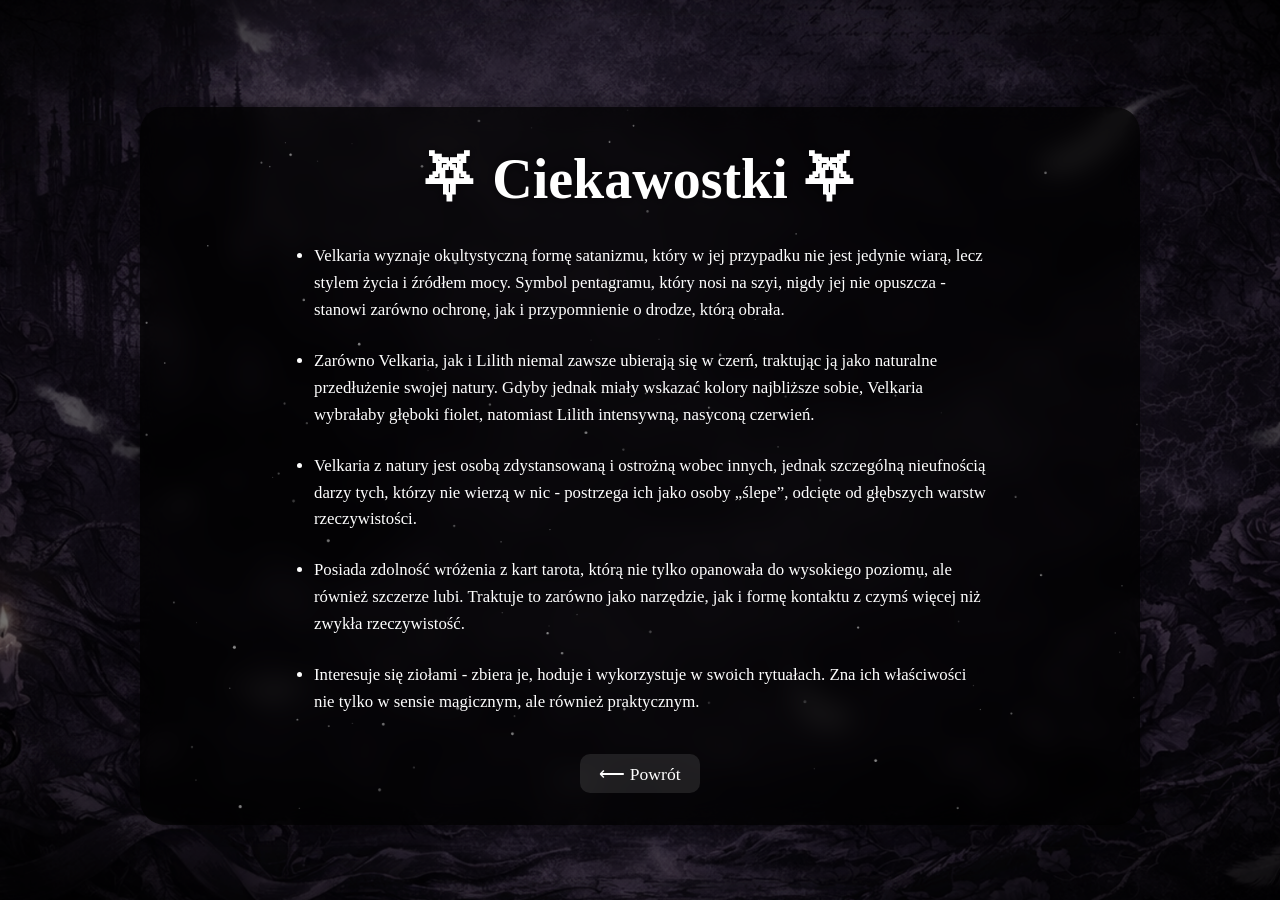
==== ciek.html @ 31221388 "Add files via upload" ====
<!DOCTYPE html>
<html lang="pl">
<head>
  <meta charset="UTF-8" />
  <meta name="viewport" content="width=device-width, initial-scale=1.0" />
  <title>Velkaria Ve Veythorn</title>
  <link rel="stylesheet" href="style.css" />
  <link rel="icon" href="img/pen.ico" />
</head>
<body>

  <div class="content-box">
    <canvas id="ashParticles" style="position:fixed; top:0; left:0; width:100%; height:100%; pointer-events:none; z-index:-1;"></canvas>
    <div id="rose-container"></div>
    <h1>⛧ Ciekawostki ⛧</h1>
    <div class="info-block">
      <ul class="facts-list">
        <li>
          Velkaria wyznaje okultystyczną formę satanizmu, który w jej przypadku nie jest jedynie wiarą, lecz stylem życia i źródłem mocy. Symbol pentagramu, który nosi na szyi, nigdy jej nie opuszcza - stanowi zarówno ochronę, jak i przypomnienie o drodze, którą obrała.
        </li>
        <li>
          Zarówno Velkaria, jak i Lilith niemal zawsze ubierają się w czerń, traktując ją jako naturalne przedłużenie swojej natury. Gdyby jednak miały wskazać kolory najbliższe sobie, Velkaria wybrałaby głęboki fiolet, natomiast Lilith intensywną, nasyconą czerwień.
        </li>
        <li>
          Velkaria z natury jest osobą zdystansowaną i ostrożną wobec innych, jednak szczególną nieufnością darzy tych, którzy nie wierzą w nic - postrzega ich jako osoby „ślepe”, odcięte od głębszych warstw rzeczywistości.
        </li>
        <li>
          Posiada zdolność wróżenia z kart tarota, którą nie tylko opanowała do wysokiego poziomu, ale również szczerze lubi. Traktuje to zarówno jako narzędzie, jak i formę kontaktu z czymś więcej niż zwykła rzeczywistość.
        <li>
          Interesuje się ziołami - zbiera je, hoduje i wykorzystuje w swoich rytuałach. Zna ich właściwości nie tylko w sensie magicznym, ale również praktycznym.
        </li>
      </ul>
    </div>

    <div class="back-button">
      <a href="index.html">⟵ Powrót</a>
    </div>
  </div>

  <script src="script.js"></script>
</body>
</html>
---- style.css ----
/* Reset */
* {
  box-sizing: border-box;
  margin: 0;
  padding: 0;

}

body {
  font-family: 'Cinzel';
  background-size: cover;
  background-position: center;
  background-repeat: no-repeat;
  min-height: 100vh;
  display: flex;
  flex-direction: column;
  align-items: center;
  justify-content: center;
  padding: 2rem;
  color: #fff;
  text-align: center;
  opacity: 0;
  animation: fadeIn 0.3s ease forwards;
  background-image: url("img/bg.png");

}

/* Fade-in całej strony */
@keyframes fadeIn {
  to {
    opacity: 1;
  }
}

/* Nazwa postaci */
h1 {
  font-size: 3.5rem;
  margin-bottom: 1rem;
  text-shadow: 0 0 10px rgba(0, 0, 0, 0.5);
  font-family: 'Apple Chancery';
}

/* Nawigacja */
nav ul {
  list-style: none;
  display: flex;
  flex-direction: column;
  gap: 1rem;
}

nav ul li a {
  font-size: 1.3rem;
  text-decoration: none;
  color: inherit;
  padding: 0.6rem 1.2rem;
  border-radius: 12px;
  transition: background-color 0.3s ease, color 0.3s ease;
}

nav ul li a:hover {
  background-color: rgba(255, 255, 255, 0.15);
}

/* Responsywność */
@media (max-width: 600px) {
  h1 {
    font-size: 2.2rem;
  }

  .moon-switcher img {
    width: 30px;
    height: 30px;
  }

  nav ul li a {
    font-size: 1rem;
    padding: 0.4rem 1rem;
  }
  
}

.content-box {
  background: rgba(0, 0, 0, 0.753); /* półprzezroczyste ciemne tło */
  padding: 2.5rem 3rem;
  border-radius: 25px;
  box-shadow: 0 0 20px rgba(0, 0, 0, 0.4);
  backdrop-filter: blur(12px);
  -webkit-backdrop-filter: blur(12px);
  max-width: 1000px;
  width: 100%;
  margin: 2rem auto 0;
  animation: fadeIn 1s ease forwards;
}



.content-box2{
    background: rgba(0, 0, 0, 0.753); /* półprzezroczyste ciemne tło */
  padding: 2.5rem 3rem;
  border-radius: 25px;
  box-shadow: 0 0 20px rgba(0, 0, 0, 0.4);
  backdrop-filter: blur(12px);
  -webkit-backdrop-filter: blur(12px);
  max-width: 1800px;
  width: 100%;
  margin: 2rem auto 0;
  animation: fadeIn 1s ease forwards;
}

.content-box3{
        background: rgba(0, 0, 0, 0.753); /* półprzezroczyste ciemne tło */
  padding: 2.5rem 3rem;
  border-radius: 25px;
  box-shadow: 0 0 20px rgba(0, 0, 0, 0.4);
  backdrop-filter: blur(12px);
  -webkit-backdrop-filter: blur(12px);
  max-width: 900px;
  width: 100%;
  margin: 2rem auto 0;
  animation: fadeIn 1s ease forwards;
}




.links {
  display: flex;
  flex-direction: column;
  gap: 0.3rem;
  font-size: 1rem;
  margin-top: 1.5rem;
}

.links a {
  text-decoration: none;
  color: #d6b0ff;
  font-size: 1rem;
  transition: color 0.3s ease;
  padding: 0.2rem 0;
  display: inline-block;
}
.links a:hover {
  color: #ffffff;
}

.info-block {
  font-size: 1.2rem;
  line-height: 1.8;
  margin-top: 2rem;
  text-align: left;
  max-width: 700px;
  margin-left: auto;
  margin-right: auto;
}

.info-block2 {
    font-size: 1.2rem;
  line-height: 1.8;
  margin-top: 2rem;
  text-align: left;
  max-width: 500px;
  margin-left: auto;
  margin-right: auto;
}

.info-block3{
    font-size: 1.2rem;
  line-height: 1.8;
  margin-top: 2rem;
  text-align: left;
  max-width: 1400px;
  margin-left: auto;
  margin-right: auto;
}

.back-button {
  margin-top: 3rem;
}

.back-button a {
  font-size: 1.1rem;
  text-decoration: none;
  background-color: rgba(255, 255, 255, 0.1);
  padding: 0.6rem 1.2rem;
  border-radius: 10px;
  color: inherit;
  transition: background-color 0.3s ease;
}

.back-button a:hover {
  background-color: rgba(255, 255, 255, 0.25);
}

.historia-content {
  max-width: 900px;
  margin: 2rem auto;
  padding: 2rem;
  background: rgba(255, 255, 255, 0.05);
  border-radius: 1rem;
  backdrop-filter: blur(5px);
  color: #eee;
  font-family: 'Merriweather', serif;
  line-height: 1.7;
}

.historia-content h1 {
  text-align: center;
  font-size: 2.5rem;
  margin-bottom: 1rem;
  color: #e2e2e2;
}

.historia-content .quote {
  font-style: italic;
  text-align: center;
  font-size: 1.3rem;
  color: #bbb;
  margin: 2rem 0;
  border-left: 3px solid #aa0000;
  padding-left: 1rem;
}

.audio-block {
  margin-bottom: 20px;
}

.audio-block p {
  margin-bottom: 5px;
  font-style: italic;
  color: var(--text-color);
}

audio {
  width: 100%;
  max-width: 400px;
}

.yt-link {
  font-size: 0.7em;
  margin-top: 5px;
  text-align: left;
  color: var(--text-color);
}

.yt-link a {
  color: var(--text-color);
  text-decoration: underline dotted;
}

.yt-link a:hover {
  color: var(--accent-color);
}

    /* --- Niestandardowy odtwarzacz audio --- */
    .audio-block {
      margin-bottom: 30px;
      max-width: 500px;
      margin-left: auto;
      margin-right: auto;
      text-align: left;
      color: var(--text-color);
    }

    .audio-title {
      margin-bottom: 8px;
      font-style: italic;
      font-weight: 600;
    }

    .player {
      display: flex;
      align-items: center;
      gap: 15px;
      background: var(--player-bg);
      padding: 10px 15px;
      border-radius: 15px;
      box-shadow: 0 0 10px var(--player-glow);
      user-select: none;
    }

    .btn-playpause {
      width: 35px;
      height: 35px;
      border: none;
      border-radius: 50%;
      background: var(--btn-bg);
      color: var(--btn-color);
      font-size: 20px;
      cursor: pointer;
      box-shadow: 0 0 8px var(--btn-glow);
      display: flex;
      align-items: center;
      justify-content: center;
      transition: background 0.3s ease, color 0.3s ease;
    }
    .btn-playpause:hover {
      background: var(--btn-hover-bg);
      color: var(--btn-hover-color);
    }

    .progress-container {
      flex: 1;
      height: 8px;
      background: var(--progress-bg);
      border-radius: 8px;
      cursor: pointer;
      position: relative;
      box-shadow: inset 0 0 5px rgba(0,0,0,0.3);
    }
    .progress {
      background: var(--progress-fill);
      height: 100%;
      border-radius: 8px 0 0 8px;
      width: 0%;
      transition: width 0.1s linear;
      box-shadow: 0 0 6px var(--progress-glow);
    }

    .time {
      min-width: 45px;
      font-size: 0.8rem;
      font-family: monospace;
      color: var(--text-color);
      user-select: none;
      text-align: right;
    }

.gallery {
  display: flex;
  flex-wrap: wrap;
  justify-content: center;
  gap: 1.5rem;
  margin-top: 2rem;
}

.gallery img {
  max-width: 240px;
  width: 100%;
  border-radius: 15px;
  box-shadow: 0 0 20px rgba(0,0,0,0.4);
  transition: transform 0.3s ease, box-shadow 0.3s ease;
}

.gallery img:hover {
  transform: scale(1.05);
  box-shadow: 0 0 30px rgba(255,255,255,0.4);
}

body.theme-white .gallery img {
  box-shadow: 0 0 10px rgba(0,0,0,0.2);
}

body.theme-red .gallery img {
  box-shadow: 0 0 20px rgba(255, 0, 0, 0.4);
}

.image-carousel {
  overflow-x: auto;
  scroll-snap-type: x mandatory;
  display: flex;
  justify-content: center;
  margin-top: 2rem;
  border-radius: 12px;
}

.image-track {
  display: flex;
  gap: 2rem;
  padding: 1rem;
}

.image-track img {
  max-height: 80vh;
  width: auto;
  scroll-snap-align: center;
  border-radius: 20px;
  box-shadow: 0 0 20px rgba(0,0,0,0.4);
  transition: transform 0.3s ease, box-shadow 0.3s ease;
}

.image-track img:hover {
  transform: scale(1.03);
}

body.theme-white .image-track img {
  box-shadow: 0 0 20px rgba(0, 0, 0, 0.2);
}

body.theme-red .image-track img {
  box-shadow: 0 0 25px rgba(255, 0, 0, 0.4);
}

.slider-container {
  text-align: center;
  margin-top: 2rem;
}

.slider {
  position: relative;
  max-width: 100%;
  height: auto;
}

.slide {
  display: none;
  max-height: 80vh;
  max-width: 90%;
  border-radius: 20px;
  box-shadow: 0 0 20px rgba(0, 0, 0, 0.4);
  margin: 0 auto;
}

.slide.active {
  display: block;
}

.dots {
  margin-top: 1rem;
}
/* Efekt po najechaniu na zdjęcie */
.slide:hover {
  filter: brightness(1.05);
  transform: scale(1.01);
  transition: all 0.3s ease;
  box-shadow: 0 0 30px var(--highlight-color);
}

/* Kolor poświaty zależny od motywu */
body.theme-white {
  --highlight-color: rgba(0, 0, 0, 0.3);
}

body.theme-red {
  --highlight-color: rgba(255, 0, 0, 0.4);
}

body.theme-black {
  --highlight-color: rgba(255, 255, 255, 0.3);
}


.dot {
  height: 12px;
  width: 12px;
  margin: 0 5px;
  display: inline-block;
  border-radius: 50%;
  background-color: #999;
  cursor: pointer;
  transition: background-color 0.3s ease;
}

.dot.active {
  background-color: #fff;
}

/* Motywy */
body.theme-white .dot.active {
  background-color: #333;
}

body.theme-red .dot.active {
  background-color: red;
}

body.theme-black .dot.active {
  background-color: white;
}

.facts-list {
  list-style-type: disc;
  padding-left: 1.5rem;
}

.facts-list li {
  margin-bottom: 1.5rem;
  line-height: 1.6;
  font-size: 1.05rem;
}

.image-container {
  margin-top: 0.8rem;
  text-align: center;
}


.highlighted-img:hover {
  transform: scale(1.03);
}

.story-divider {
  display: block;
  max-width: 600px;
  width: 100%;
  margin: 3rem auto;
  border-radius: 18px;
  box-shadow: 0 0 25px var(--highlight-color);
  transition: transform 0.3s ease, box-shadow 0.3s ease;
  opacity: 0.95;
}

.story-divider:hover {
  transform: scale(1.02);
  box-shadow: 0 0 40px var(--highlight-color);
}

.quote {
  font-style: italic;
  text-align: center;
  font-size: 1.1rem;
  color: var(--text-color); /* <-- dodaj to, jeśli go nie było */
}

.image-container {
  margin-top: 1.5rem;
  text-align: center;
}

.highlighted-img {
  max-width: 300px;
  width: 100%;
  border-radius: 12px;
  transition: all 0.3s ease;
  box-shadow: 0 0 20px var(--highlight-color);
}

.highlighted-img:hover {
  transform: scale(1.02);
}

.image-container img.highlighted-img:hover {
  filter: brightness(1.15);
  transition: 0.3s ease;
  box-shadow: 0 0 10px var(--accent-color);
}

.highlighted-img-uwu{
  max-width: 400px;
  width: 100%;
  border-radius: 12px;
  transition: all 0.3s ease;
  box-shadow: 0 0 20px var(--highlight-color);
}

.highlighted-img-uwu:hover {
  transform: scale(1.02);
}

#rose-container {
  position: fixed;
  top: 0;
  left: 0;
  width: 100%;
  height: 100%;
  pointer-events: none;
  z-index: -1;
  overflow: hidden;
}

.rose-petal {
  position: absolute;
  top: -5vh;
  width: 30px;
  height: auto;
  animation-name: fall;
  animation-timing-function: linear;
}

@keyframes fall {
  0% {
    transform: translateY(0) rotate(0deg);
  }
  100% {
    transform: translateY(100vh) rotate(360deg);
  }
}

.highlighted-img-owo{
  max-width: 200px;
  width: 100%;
  border-radius: 12px;
  transition: all 0.3s ease;
  box-shadow: 0 0 20px var(--highlight-color);
}

.info-block a {
  font-size: 1.2rem;
  line-height: 1.8;
  text-align: left;
  color: inherit;
  text-decoration: none;
  display: block; /* lub inline-block jeśli chcesz aby się zachowywał jak <p> */
  margin: 0;
  padding: 0;
}

.info-block2 a {
  font-size: 1.2rem;
  line-height: 1.8;
  text-align: left;
  color: inherit;
  text-decoration: none;
  display: block; /* lub inline-block jeśli chcesz aby się zachowywał jak <p> */
  margin: 0;
  padding: 0;
}
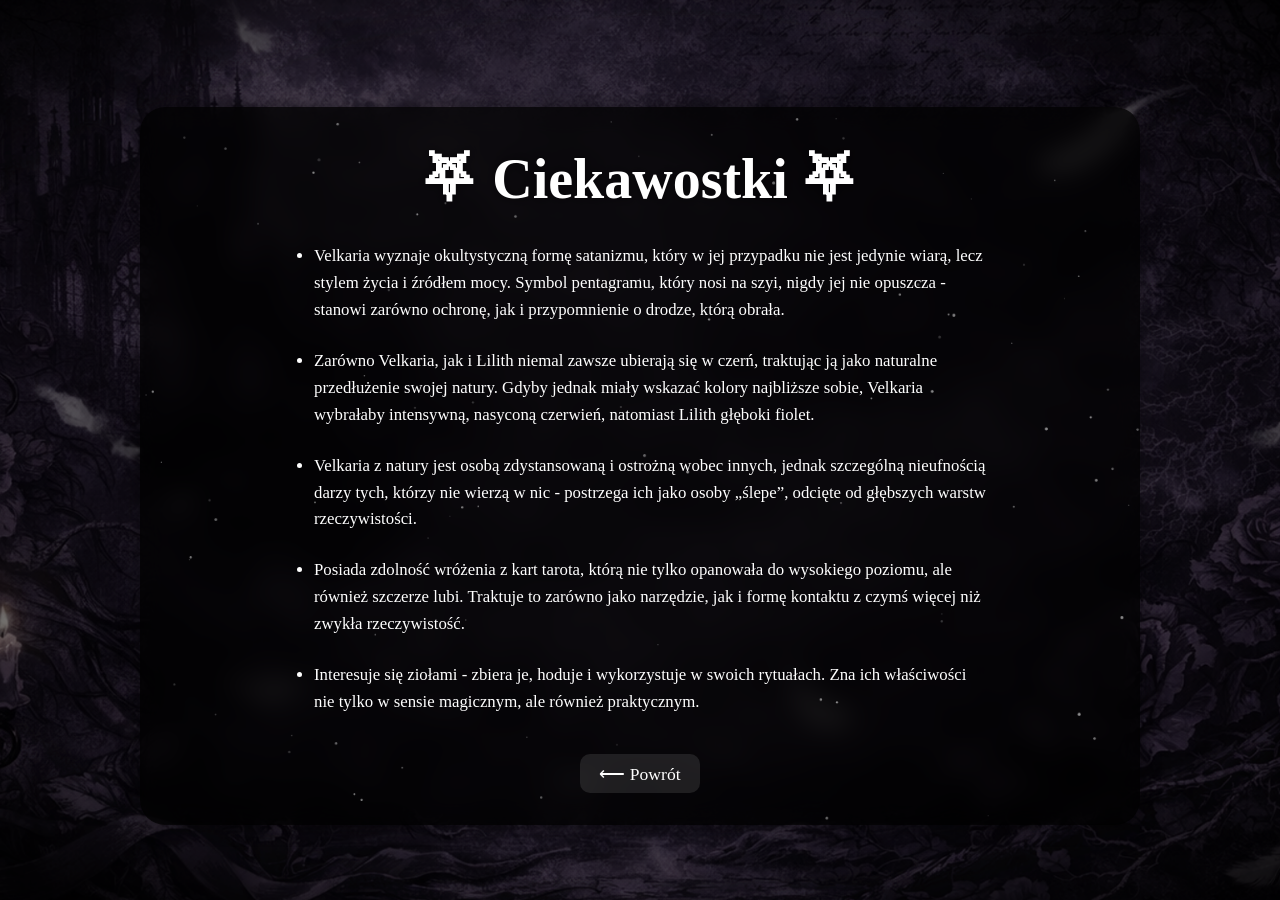
==== commit ff64133b: "Update ciek.html" ====
--- a/ciek.html
+++ b/ciek.html
@@ -19,7 +19,7 @@
           Velkaria wyznaje okultystyczną formę satanizmu, który w jej przypadku nie jest jedynie wiarą, lecz stylem życia i źródłem mocy. Symbol pentagramu, który nosi na szyi, nigdy jej nie opuszcza - stanowi zarówno ochronę, jak i przypomnienie o drodze, którą obrała.
         </li>
         <li>
-          Zarówno Velkaria, jak i Lilith niemal zawsze ubierają się w czerń, traktując ją jako naturalne przedłużenie swojej natury. Gdyby jednak miały wskazać kolory najbliższe sobie, Velkaria wybrałaby głęboki fiolet, natomiast Lilith intensywną, nasyconą czerwień.
+          Zarówno Velkaria, jak i Lilith niemal zawsze ubierają się w czerń, traktując ją jako naturalne przedłużenie swojej natury. Gdyby jednak miały wskazać kolory najbliższe sobie, Velkaria wybrałaby intensywną, nasyconą czerwień, natomiast Lilith głęboki fiolet.
         </li>
         <li>
           Velkaria z natury jest osobą zdystansowaną i ostrożną wobec innych, jednak szczególną nieufnością darzy tych, którzy nie wierzą w nic - postrzega ich jako osoby „ślepe”, odcięte od głębszych warstw rzeczywistości.
--- a/style.css
+++ b/style.css
@@ -604,3 +604,7 @@
   margin: 0;
   padding: 0;
 }
+
+.moce{
+  margin-left: 40px;
+}
